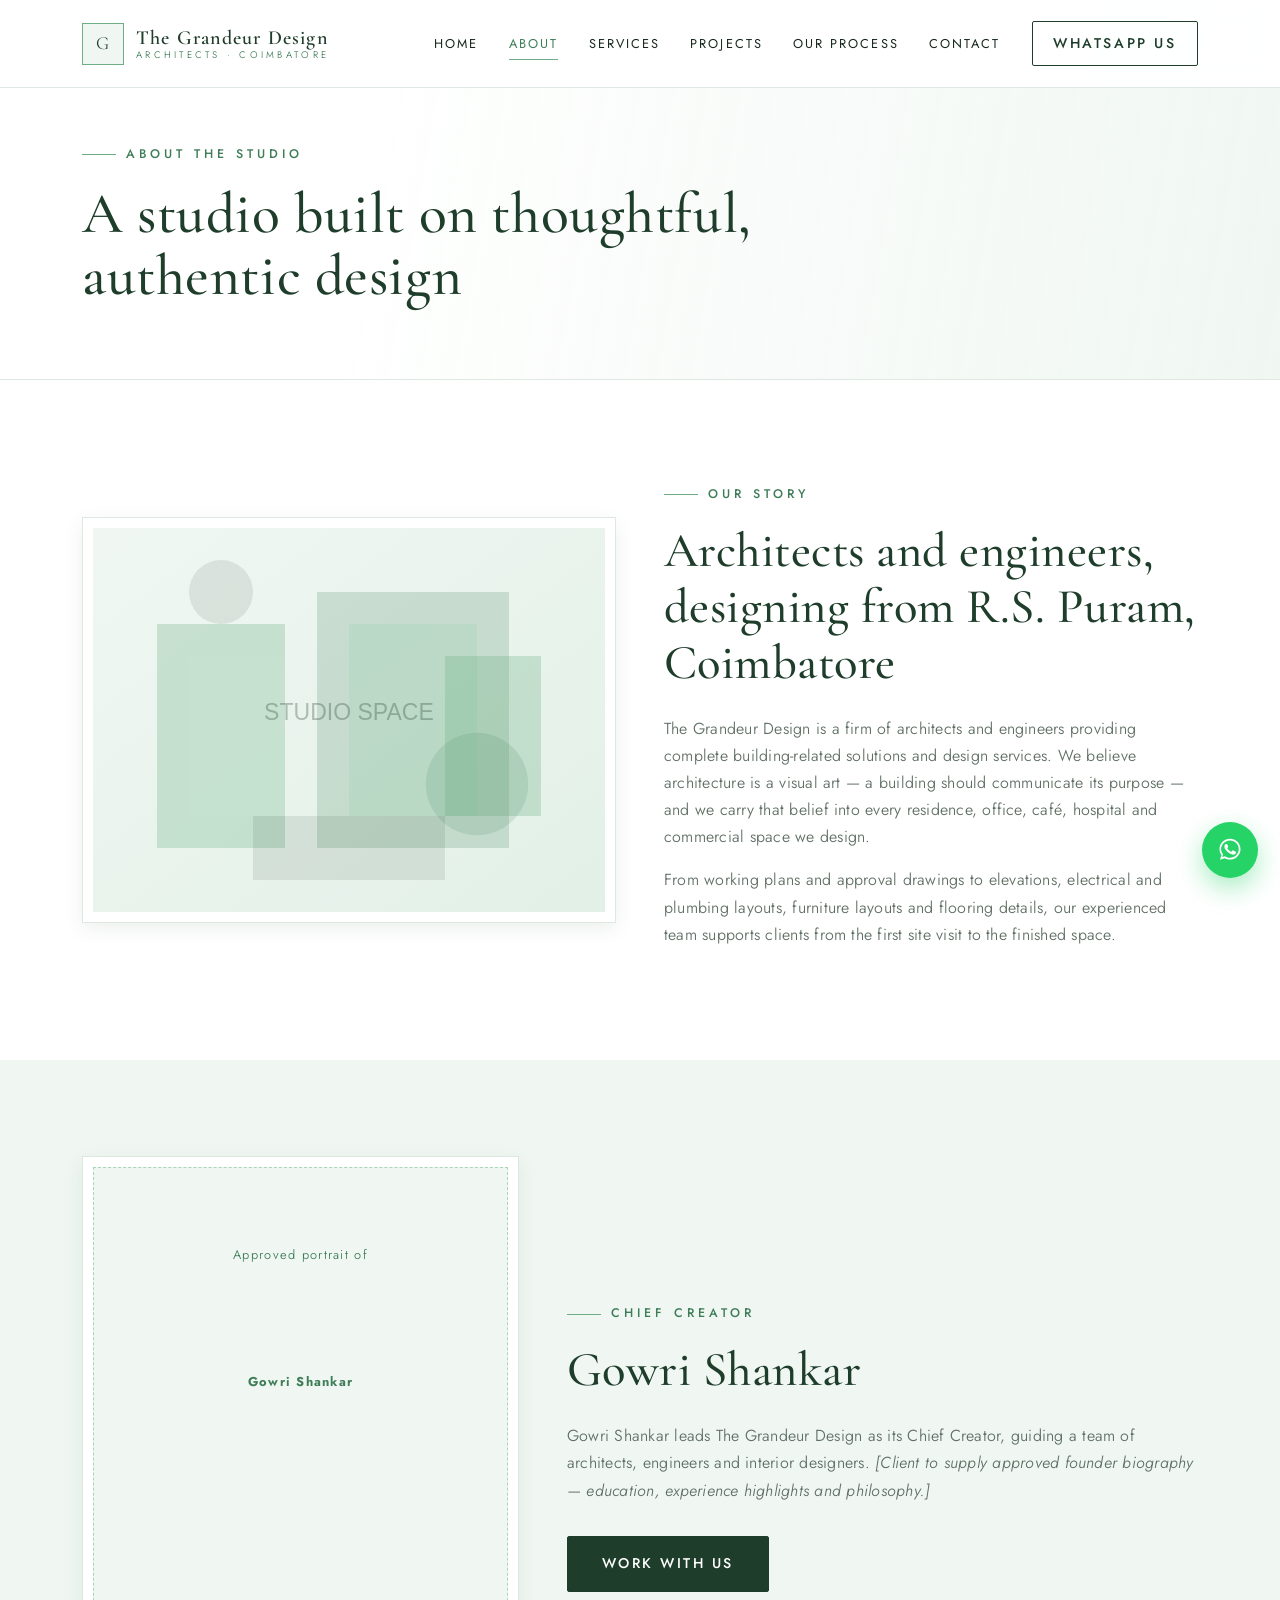
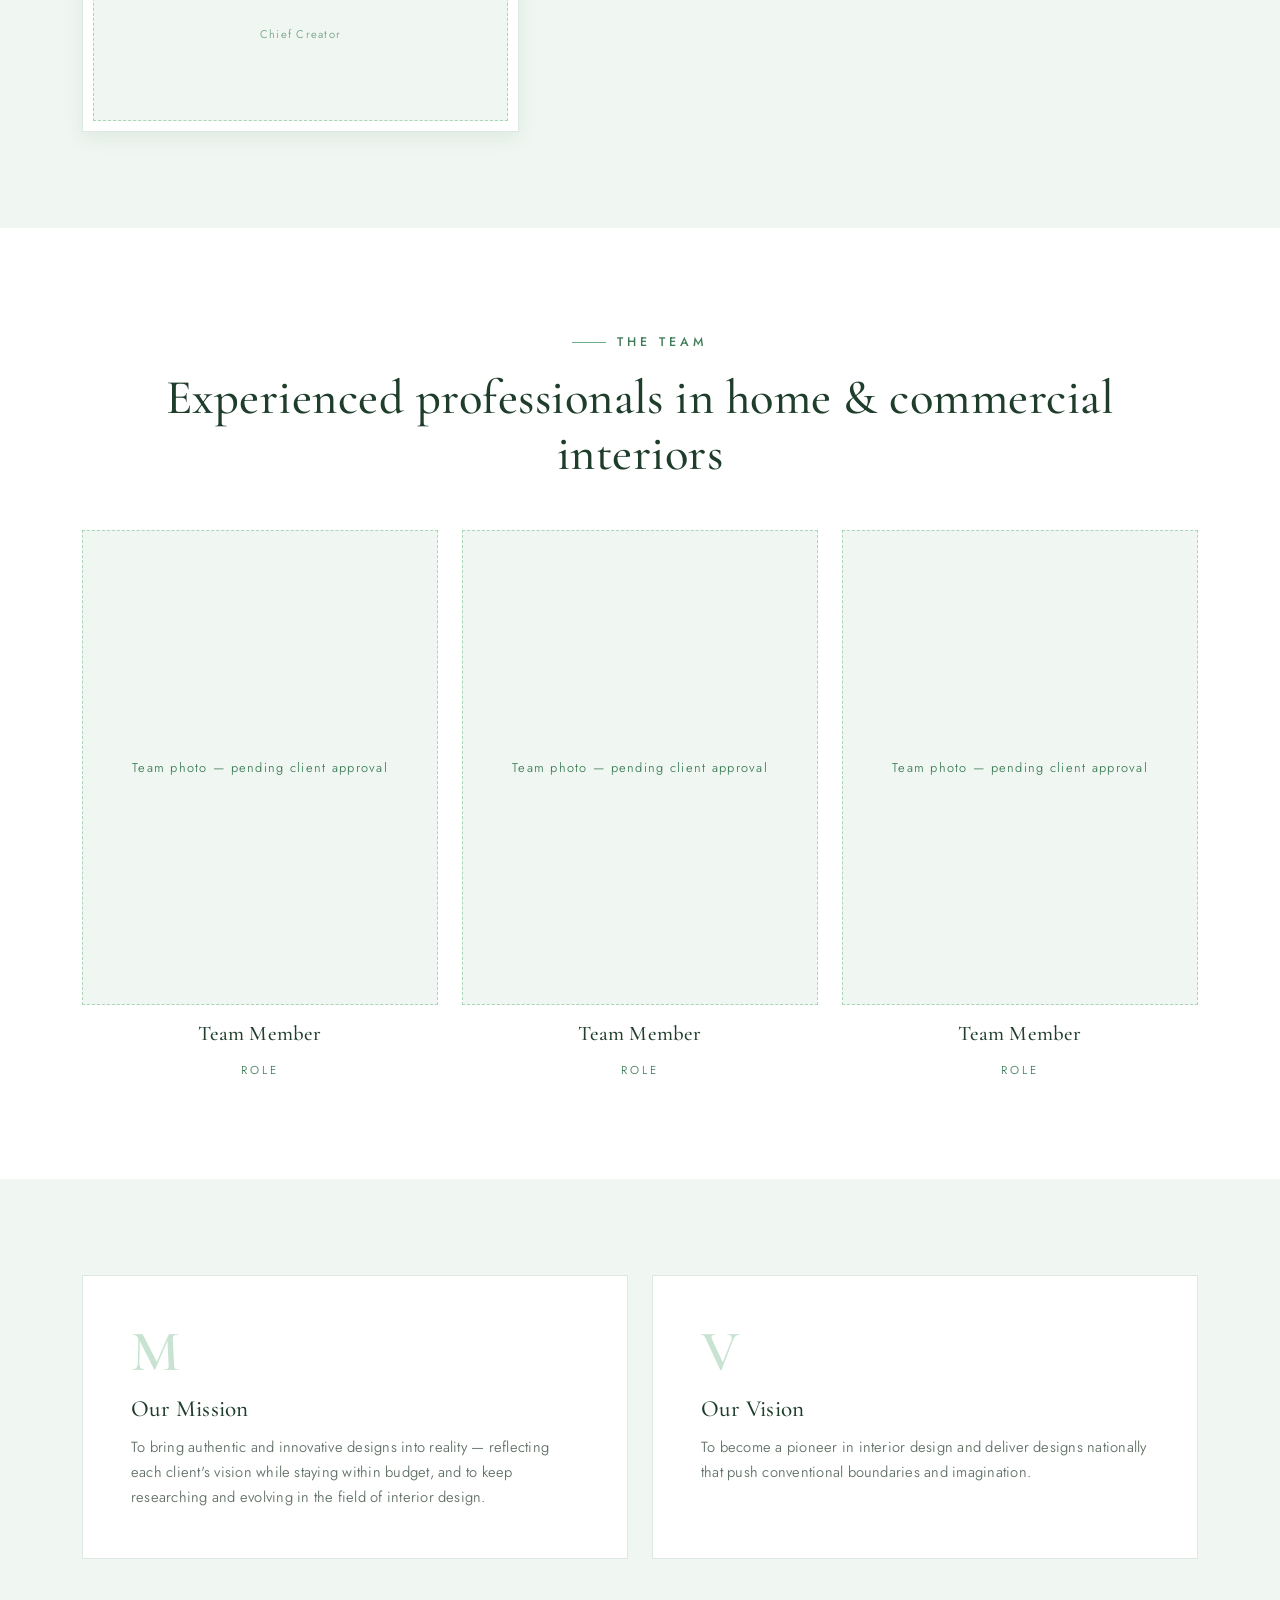
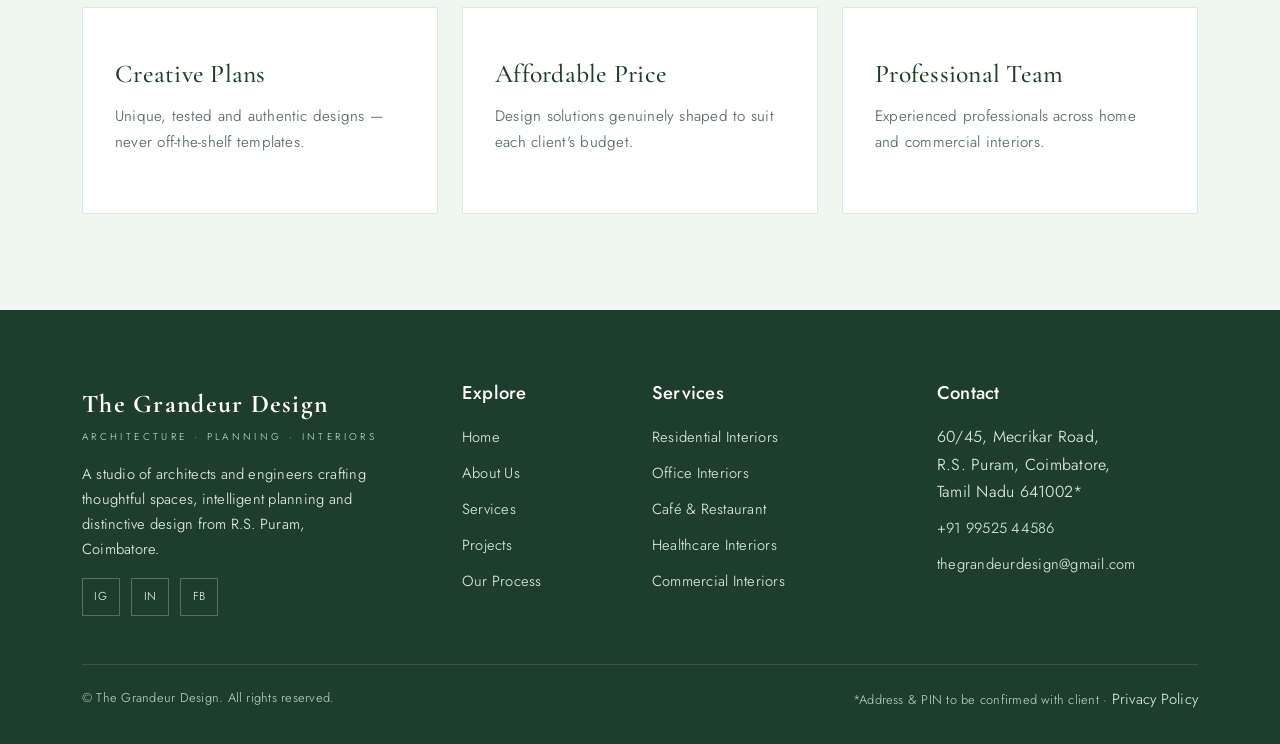
==== about.html @ aa31bf4d "entire website code" ====
<!DOCTYPE html>
<html lang="en">
<head>
  <meta charset="UTF-8">
  <meta name="viewport" content="width=device-width, initial-scale=1">
  <title>About Us — The Grandeur Design, Coimbatore</title>
  <meta name="description" content="Meet The Grandeur Design — a studio of architects and engineers led by Gowri Shankar in R.S. Puram, Coimbatore. Our story, mission, vision and approach.">
  <link rel="canonical" href="https://www.grandeurdesign.in/">
  <!-- Open Graph -->
  <meta property="og:type" content="website">
  <meta property="og:title" content="About Us — The Grandeur Design, Coimbatore">
  <meta property="og:description" content="Meet The Grandeur Design — a studio of architects and engineers led by Gowri Shankar in R.S. Puram, Coimbatore. Our story, mission, vision and approach.">
  <meta property="og:image" content="assets/images/hero.svg">
  <meta property="og:url" content="https://www.grandeurdesign.in/">
  <!-- LocalBusiness / Architect schema (placeholders — verify before launch) -->
  <script type="application/ld+json">
  {
    "@context": "https://schema.org",
    "@type": "ArchitecturalDesignOrganization",
    "name": "The Grandeur Design",
    "url": "https://www.grandeurdesign.in/",
    "telephone": "+91 99525 44586",
    "email": "thegrandeurdesign@gmail.com",
    "address": {
      "@type": "PostalAddress",
      "streetAddress": "60/45, Mecrikar Road, R.S. Puram",
      "addressLocality": "Coimbatore",
      "addressRegion": "Tamil Nadu",
      "postalCode": "641002",
      "addressCountry": "IN"
    }
  }
  </script>
  <!-- Fonts (optional — graceful fallback to system serif/sans) -->
  <link rel="preconnect" href="https://fonts.googleapis.com">
  <link rel="preconnect" href="https://fonts.gstatic.com" crossorigin>
  <link href="https://fonts.googleapis.com/css2?family=Cormorant+Garamond:wght@400;500;600&family=Jost:wght@300;400;500&display=swap" rel="stylesheet">
  <!-- Bootstrap 5 -->
  <link href="https://cdn.jsdelivr.net/npm/bootstrap@5.3.3/dist/css/bootstrap.min.css" rel="stylesheet">
  <link rel="stylesheet" href="assets/css/style.css">
</head>
<body>

  <div data-include="components/header.html"></div>

  <header class="gd-page-hero">
    <div class="container">
      <span class="gd-eyebrow">About the Studio</span>
      <h1 class="gd-display" style="font-size:clamp(2.2rem,4.5vw,3.6rem)">A studio built on thoughtful,<br>authentic design</h1>
    </div>
  </header>

  <section class="gd-section">
    <div class="container">
      <div class="row align-items-center g-5">
        <div class="col-lg-6 gd-reveal">
          <div class="gd-img-frame"><img src="assets/images/studio.svg" alt="The Grandeur Design team — replace with approved photograph" class="w-100" loading="lazy"></div>
        </div>
        <div class="col-lg-6 gd-reveal">
          <span class="gd-eyebrow">Our Story</span>
          <h2 class="gd-h2">Architects and engineers, designing from R.S. Puram, Coimbatore</h2>
          <p class="mt-4" style="color:var(--gd-stone)">The Grandeur Design is a firm of architects and engineers providing complete building-related solutions and design services. We believe architecture is a visual art — a building should communicate its purpose — and we carry that belief into every residence, office, caf&eacute;, hospital and commercial space we design.</p>
          <p style="color:var(--gd-stone)">From working plans and approval drawings to elevations, electrical and plumbing layouts, furniture layouts and flooring details, our experienced team supports clients from the first site visit to the finished space.</p>
        </div>
      </div>
    </div>
  </section>

  <!-- Founder -->
  <section class="gd-section gd-section-alt">
    <div class="container">
      <div class="row align-items-center g-5">
        <div class="col-lg-5 gd-reveal">
          <!-- REPLACE with approved portrait of Gowri Shankar -->
          <div class="gd-img-frame"><div class="gd-placeholder-box" style="aspect-ratio:3/4">Approved portrait of<br><strong>Gowri Shankar</strong><br><span style="font-size:.7rem; opacity:.7">Chief Creator</span></div></div>
        </div>
        <div class="col-lg-7 gd-reveal">
          <span class="gd-eyebrow">Chief Creator</span>
          <h2 class="gd-h2">Gowri Shankar</h2>
          <p class="mt-4" style="color:var(--gd-stone)">Gowri Shankar leads The Grandeur Design as its Chief Creator, guiding a team of architects, engineers and interior designers. <em>[Client to supply approved founder biography — education, experience highlights and philosophy.]</em></p>
          <a href="contact.html" class="btn-gd mt-3">Work With Us</a>
        </div>
      </div>
    </div>
  </section>

  <!-- Team placeholder -->
  <section class="gd-section">
    <div class="container">
      <div class="text-center mb-5 gd-reveal">
        <span class="gd-eyebrow" style="justify-content:center">The Team</span>
        <h2 class="gd-h2">Experienced professionals in home &amp; commercial interiors</h2>
      </div>
      <!-- REPLACE: approved team photos, names and roles -->
      <div class="row g-4">
        <div class="col-md-4 gd-reveal gd-team-card"><div class="gd-placeholder-box gd-team-photo">Team photo — pending client approval</div><h3>Team Member</h3><span>Role</span></div>
        <div class="col-md-4 gd-reveal gd-team-card"><div class="gd-placeholder-box gd-team-photo">Team photo — pending client approval</div><h3>Team Member</h3><span>Role</span></div>
        <div class="col-md-4 gd-reveal gd-team-card"><div class="gd-placeholder-box gd-team-photo">Team photo — pending client approval</div><h3>Team Member</h3><span>Role</span></div>
      </div>
    </div>
  </section>

  <!-- Mission & Vision -->
  <section class="gd-section gd-section-alt">
    <div class="container">
      <div class="row g-4">
        <div class="col-lg-6 gd-reveal"><div class="gd-process-step" style="padding:3rem"><span class="gd-step-num">M</span><h3>Our Mission</h3><p>To bring authentic and innovative designs into reality — reflecting each client's vision while staying within budget, and to keep researching and evolving in the field of interior design.</p></div></div>
        <div class="col-lg-6 gd-reveal"><div class="gd-process-step" style="padding:3rem"><span class="gd-step-num">V</span><h3>Our Vision</h3><p>To become a pioneer in interior design and deliver designs nationally that push conventional boundaries and imagination.</p></div></div>
      </div>
      <div class="row mt-4 g-4">
        <div class="col-md-4 gd-reveal"><div class="gd-service-card"><h3>Creative Plans</h3><p>Unique, tested and authentic designs — never off-the-shelf templates.</p></div></div>
        <div class="col-md-4 gd-reveal"><div class="gd-service-card"><h3>Affordable Price</h3><p>Design solutions genuinely shaped to suit each client's budget.</p></div></div>
        <div class="col-md-4 gd-reveal"><div class="gd-service-card"><h3>Professional Team</h3><p>Experienced professionals across home and commercial interiors.</p></div></div>
      </div>
    </div>
  </section>

  <div data-include="components/footer.html"></div>

  <!-- Bootstrap 5 + jQuery (CDN) -->
  <script src="https://cdn.jsdelivr.net/npm/bootstrap@5.3.3/dist/js/bootstrap.bundle.min.js"></script>
  <script src="https://code.jquery.com/jquery-3.7.1.min.js"></script>
  <script src="assets/js/projects-data.js"></script>
  <script src="assets/js/main.js"></script>
  <script src="assets/js/jquery-custom.js"></script>
</body>
</html>
---- assets/css/style.css ----
/* ============================================================
   THE GRANDEUR DESIGN — Custom Stylesheet
   Palette: White + Light Green premium architectural identity
   ============================================================ */

:root {
  /* Palette */
  --gd-white:        #ffffff;
  --gd-ivory:        #f7faf7;
  --gd-mint-50:      #f0f7f2;
  --gd-mint-100:     #e2f0e7;
  --gd-mint-200:     #c8e3d2;
  --gd-green-light:  #a9d5b8;
  --gd-green:        #6fae85;
  --gd-green-deep:   #3f7d58;
  --gd-forest:       #1f3d2b;
  --gd-ink:          #17281e;
  --gd-stone:        #5f6f64;
  --gd-line:         #dde8e0;

  /* Typography */
  --gd-serif: "Cormorant Garamond", "Playfair Display", Georgia, serif;
  --gd-sans:  "Jost", "Segoe UI", "Helvetica Neue", Arial, sans-serif;

  /* Spacing / radius / shadow */
  --gd-radius: 2px;
  --gd-shadow: 0 18px 45px rgba(31, 61, 43, 0.10);
  --gd-shadow-sm: 0 6px 18px rgba(31, 61, 43, 0.08);
  --gd-container: 1200px;
}

/* ---------- Base ---------- */
html { scroll-behavior: smooth; }
body {
  font-family: var(--gd-sans);
  color: var(--gd-ink);
  background: var(--gd-white);
  font-weight: 350;
  letter-spacing: 0.015em;
  line-height: 1.7;
  -webkit-font-smoothing: antialiased;
}

h1, h2, h3, h4, .gd-serif {
  font-family: var(--gd-serif);
  font-weight: 500;
  color: var(--gd-forest);
  letter-spacing: 0.01em;
}

.gd-display { font-size: clamp(2.8rem, 5.6vw, 4.8rem); line-height: 1.08; }
.gd-h2 { font-size: clamp(2.1rem, 3.8vw, 3.2rem); line-height: 1.15; }
.gd-eyebrow {
  display: inline-flex; align-items: center; gap: 0.65rem;
  font-size: 0.78rem; font-weight: 500;
  text-transform: uppercase; letter-spacing: 0.32em;
  color: var(--gd-green-deep);
  margin-bottom: 1.1rem;
}
.gd-eyebrow::before {
  content: ""; width: 34px; height: 1px; background: var(--gd-green);
}
.gd-lead { font-size: 1.15rem; color: var(--gd-stone); max-width: 640px; }

a { color: var(--gd-green-deep); text-decoration: none; transition: color .25s ease; }
a:hover { color: var(--gd-forest); }

::selection { background: var(--gd-green-light); color: var(--gd-forest); }

img { max-width: 100%; }

/* ---------- Buttons ---------- */
.btn-gd {
  display: inline-flex; align-items: center; gap: .6rem;
  padding: 0.95rem 2.1rem;
  font-size: .88rem; font-weight: 500;
  letter-spacing: .18em; text-transform: uppercase;
  border: 1px solid var(--gd-forest);
  background: var(--gd-forest); color: var(--gd-white);
  border-radius: var(--gd-radius);
  transition: all .3s ease;
}
.btn-gd:hover { background: var(--gd-green-deep); border-color: var(--gd-green-deep); color: #fff; transform: translateY(-2px); box-shadow: var(--gd-shadow-sm); }

.btn-gd-outline {
  display: inline-flex; align-items: center; gap: .6rem;
  padding: 0.95rem 2.1rem;
  font-size: .88rem; font-weight: 500;
  letter-spacing: .18em; text-transform: uppercase;
  border: 1px solid var(--gd-forest);
  background: transparent; color: var(--gd-forest);
  border-radius: var(--gd-radius);
  transition: all .3s ease;
}
.btn-gd-outline:hover { background: var(--gd-mint-50); border-color: var(--gd-green); color: var(--gd-forest); }

.btn-gd-light {
  display: inline-flex; align-items: center; gap: .6rem;
  padding: 0.85rem 1.9rem;
  font-size: .82rem; font-weight: 500;
  letter-spacing: .18em; text-transform: uppercase;
  border: 1px solid var(--gd-white);
  background: var(--gd-white); color: var(--gd-forest);
  border-radius: var(--gd-radius);
  transition: all .3s ease;
}
.btn-gd-light:hover { background: var(--gd-mint-50); border-color: var(--gd-mint-100); color: var(--gd-forest); }

/* ---------- Navbar ---------- */
.gd-navbar {
  background: rgba(255,255,255,0.92);
  backdrop-filter: blur(12px);
  border-bottom: 1px solid var(--gd-line);
  padding: 1.1rem 0;
  transition: padding .3s ease, box-shadow .3s ease;
}
.gd-navbar.gd-scrolled { padding: .55rem 0; box-shadow: var(--gd-shadow-sm); }
.gd-navbar .navbar-brand { display: flex; align-items: center; gap: .75rem; }
.gd-brand-mark {
  width: 42px; height: 42px; flex: 0 0 auto;
  border: 1px solid var(--gd-green);
  display: grid; place-items: center;
  font-family: var(--gd-serif); font-size: 1.15rem;
  color: var(--gd-forest); background: var(--gd-mint-50);
}
.gd-brand-text { line-height: 1.15; }
.gd-brand-text strong { display: block; font-family: var(--gd-serif); font-size: 1.25rem; font-weight: 600; letter-spacing: .06em; color: var(--gd-forest); }
.gd-brand-text span { display: block; font-size: .6rem; letter-spacing: .34em; text-transform: uppercase; color: var(--gd-green-deep); }

.gd-navbar .nav-link {
  font-size: .8rem; font-weight: 400;
  letter-spacing: .16em; text-transform: uppercase;
  color: var(--gd-ink); padding: .6rem .95rem !important;
  position: relative;
}
.gd-navbar .nav-link::after {
  content: ""; position: absolute; left: .95rem; right: .95rem; bottom: .25rem;
  height: 1px; background: var(--gd-green);
  transform: scaleX(0); transform-origin: left;
  transition: transform .3s ease;
}
.gd-navbar .nav-link:hover::after,
.gd-navbar .nav-link.active::after { transform: scaleX(1); }
.gd-navbar .nav-link.active { color: var(--gd-green-deep); }

.navbar-toggler { border: none; padding: .35rem; }
.navbar-toggler:focus { box-shadow: 0 0 0 2px var(--gd-mint-200); }
.navbar-toggler-icon { background-image: url("data:image/svg+xml,%3csvg xmlns='http://www.w3.org/2000/svg' viewBox='0 0 30 30'%3e%3cpath stroke='%231f3d2b' stroke-linecap='round' stroke-width='1.6' d='M4 7h22M4 15h22M4 23h22'/%3e%3c/svg%3e"); }

/* ---------- Hero ---------- */
.gd-hero {
  min-height: 92vh;
  display: flex; align-items: center;
  position: relative; overflow: hidden;
  background:
    linear-gradient(100deg, rgba(255,255,255,0.97) 34%, rgba(255,255,255,0.75) 55%, rgba(233,244,237,0.25) 100%),
    var(--gd-hero-image, none) center/cover no-repeat,
    var(--gd-mint-50);
}
.gd-hero::after {
  content: ""; position: absolute; inset: auto 0 0 0; height: 1px; background: var(--gd-line);
}
.gd-hero-content { position: relative; z-index: 2; padding: 6rem 0; }
.gd-hero-meta {
  display: flex; gap: 2.2rem; flex-wrap: wrap;
  margin-top: 2.6rem; padding-top: 1.6rem;
  border-top: 1px solid var(--gd-line);
  max-width: 720px;
}
.gd-hero-meta div strong { display: block; font-family: var(--gd-serif); font-size: 1.8rem; color: var(--gd-ink); font-weight: 700; }
.gd-hero-meta div span { font-size: .82rem; letter-spacing: .22em; text-transform: uppercase; color: var(--gd-green-deep); font-weight: 500; }

.gd-scroll-hint {
  position: absolute; bottom: 2rem; left: 50%; transform: translateX(-50%);
  font-size: .66rem; letter-spacing: .34em; text-transform: uppercase; color: var(--gd-stone);
  display: flex; flex-direction: column; align-items: center; gap: .5rem; z-index: 2;
}
.gd-scroll-hint::after { content: ""; width: 1px; height: 44px; background: linear-gradient(var(--gd-green), transparent); }

/* ---------- Sections ---------- */
.gd-section { padding: 6rem 0; }
.gd-section-alt { background: var(--gd-mint-50); }
.gd-section-tight { padding: 4rem 0; }

/* ---------- Service cards ---------- */
.gd-service-card {
  background: var(--gd-white);
  border: 1px solid var(--gd-line);
  padding: 2.4rem 2rem;
  height: 100%;
  transition: all .35s ease;
  position: relative;
}
.gd-service-card::before {
  content: ""; position: absolute; top: 0; left: 0; width: 100%; height: 3px;
  background: var(--gd-green); transform: scaleX(0); transform-origin: left;
  transition: transform .35s ease;
}
.gd-service-card:hover { transform: translateY(-6px); box-shadow: var(--gd-shadow); border-color: var(--gd-mint-200); }
.gd-service-card:hover::before { transform: scaleX(1); }
.gd-service-num { font-family: var(--gd-serif); font-size: .95rem; color: var(--gd-green); letter-spacing: .1em; }
.gd-service-card h3 { font-size: 1.6rem; margin: .8rem 0 .9rem; }
.gd-service-card p { color: var(--gd-stone); font-size: .95rem; margin-bottom: 1.2rem; }
.gd-service-link { font-size: .74rem; letter-spacing: .22em; text-transform: uppercase; font-weight: 500; }

/* ---------- Project cards / filters ---------- */
.gd-filter-bar { display: flex; flex-wrap: wrap; gap: .6rem; margin-bottom: 2.6rem; }
.gd-filter-btn {
  border: 1px solid var(--gd-line); background: var(--gd-white);
  color: var(--gd-stone); padding: .55rem 1.35rem;
  font-size: .74rem; letter-spacing: .18em; text-transform: uppercase;
  border-radius: var(--gd-radius); transition: all .25s ease;
}
.gd-filter-btn:hover { border-color: var(--gd-green); color: var(--gd-forest); }
.gd-filter-btn.active { background: var(--gd-forest); border-color: var(--gd-forest); color: #fff; }

.gd-project-card { position: relative; overflow: hidden; background: var(--gd-mint-50); display: block; }
.gd-project-card img {
  width: 100%; aspect-ratio: 4/3; object-fit: cover;
  transition: transform .8s cubic-bezier(.2,.6,.2,1); display: block;
}
.gd-project-card:hover img { transform: scale(1.06); }
.gd-project-overlay {
  position: absolute; inset: 0;
  background: linear-gradient(to top, rgba(23,40,30,.82) 0%, rgba(23,40,30,.05) 55%);
  display: flex; flex-direction: column; justify-content: flex-end;
  padding: 1.6rem; opacity: 0; transition: opacity .4s ease;
}
.gd-project-card:hover .gd-project-overlay { opacity: 1; }
.gd-project-overlay .gd-cat { font-size: .72rem; letter-spacing: .28em; text-transform: uppercase; color: var(--gd-green-light); }
.gd-project-overlay h3 { color: #fff; font-size: 1.65rem; margin: .35rem 0 0; }
.gd-project-overlay .gd-view { font-size: .78rem; letter-spacing: .22em; text-transform: uppercase; color: #fff; margin-top: .5rem; opacity: .85; }
@media (hover: none) { .gd-project-overlay { opacity: 1; background: linear-gradient(to top, rgba(23,40,30,.85), transparent 60%); } }

/* ---------- Process ---------- */
.gd-process-step { position: relative; padding: 2.2rem 1.8rem; background: #fff; border: 1px solid var(--gd-line); height: 100%; }
.gd-process-step .gd-step-num {
  font-family: var(--gd-serif); font-size: 3.6rem; line-height: 1;
  color: var(--gd-mint-200); font-weight: 600;
}
.gd-process-step h3 { font-size: 1.45rem; margin: .9rem 0 .7rem; }
.gd-process-step p { font-size: .92rem; color: var(--gd-stone); margin: 0; }

/* ---------- Stats ---------- */
.gd-stat { text-align: center; padding: 2rem 1rem; background: var(--gd-white); border: 1px solid var(--gd-line); border-radius: var(--gd-radius); box-shadow: var(--gd-shadow-sm); }
.gd-stat strong { display: block; font-family: var(--gd-serif); font-size: clamp(2.6rem, 4.5vw, 3.6rem); color: var(--gd-ink); font-weight: 700; }
.gd-stat span { font-size: .82rem; letter-spacing: .26em; text-transform: uppercase; color: var(--gd-green-deep); font-weight: 500; }
.gd-stat-note { font-size: .82rem; color: var(--gd-ink); text-align: center; font-weight: 500; background: var(--gd-mint-100); padding: 0.6rem 1rem; border-radius: var(--gd-radius); display: inline-block; margin-top: 1rem; }

/* ---------- Forms ---------- */
.gd-form .form-label { font-size: .74rem; letter-spacing: .2em; text-transform: uppercase; color: var(--gd-stone); font-weight: 500; }
.gd-form .form-control, .gd-form .form-select {
  border: 1px solid var(--gd-line); border-radius: var(--gd-radius);
  padding: .8rem 1rem; font-size: .95rem; font-weight: 300;
  background: var(--gd-white); color: var(--gd-ink);
}
.gd-form .form-control:focus, .gd-form .form-select:focus {
  border-color: var(--gd-green); box-shadow: 0 0 0 3px var(--gd-mint-100);
}
.gd-form .form-control.is-invalid, .gd-form .form-select.is-invalid { border-color: #c05555; }
.gd-invalid-feedback { font-size: .78rem; color: #c05555; margin-top: .3rem; display: none; }
.gd-invalid-feedback.show { display: block; }

.gd-alert { padding: 1rem 1.2rem; border: 1px solid; border-radius: var(--gd-radius); font-size: .92rem; display: none; }
.gd-alert.show { display: block; }
.gd-alert-success { background: var(--gd-mint-50); border-color: var(--gd-green-light); color: var(--gd-forest); }
.gd-alert-error { background: #fbf1f1; border-color: #e3bcbc; color: #8a3a3a; }

/* ---------- Floating WhatsApp ---------- */
.gd-whatsapp-float {
  position: fixed; right: 1.4rem; bottom: 1.4rem; z-index: 1050;
  width: 56px; height: 56px; border-radius: 50%;
  background: #25D366; display: grid; place-items: center;
  box-shadow: 0 10px 26px rgba(37, 211, 102, 0.4);
  transition: transform .3s ease;
}
.gd-whatsapp-float:hover { transform: translateY(-4px) scale(1.05); }
.gd-whatsapp-float svg { width: 28px; height: 28px; fill: #fff; }

/* ---------- Footer ---------- */
.gd-footer { background: var(--gd-forest); color: #d7e5dc; padding: 4.5rem 0 2rem; }
.gd-footer h4, .gd-footer h5 { color: #fff; }
.gd-footer h5 { font-size: 1.15rem; margin-bottom: 1.2rem; }
.gd-footer a { color: #cfe0d5; font-size: .92rem; }
.gd-footer a:hover { color: #fff; }
.gd-footer ul { list-style: none; padding: 0; margin: 0; }
.gd-footer ul li { margin-bottom: .55rem; }
.gd-footer-brand strong { font-family: var(--gd-serif); font-size: 1.6rem; color: #fff; letter-spacing: .05em; }
.gd-footer-brand span { display: block; font-size: .62rem; letter-spacing: .34em; text-transform: uppercase; color: var(--gd-green-light); margin-top: .2rem; }
.gd-footer-bottom { border-top: 1px solid rgba(255,255,255,.12); margin-top: 3rem; padding-top: 1.4rem; font-size: .8rem; color: #a9c3b2; display: flex; justify-content: space-between; flex-wrap: wrap; gap: .8rem; }
.gd-social { display: flex; gap: .7rem; }
.gd-social a {
  width: 38px; height: 38px; border: 1px solid rgba(255,255,255,.25);
  display: grid; place-items: center; font-size: .72rem; letter-spacing: .05em;
  color: #d7e5dc; transition: all .25s ease;
}
.gd-social a:hover { background: var(--gd-green-deep); border-color: var(--gd-green-deep); color: #fff; }

/* ---------- Page hero (interior pages) ---------- */
.gd-page-hero {
  background:
    linear-gradient(100deg, rgba(255,255,255,0.96) 30%, rgba(240,247,242,0.85)),
    var(--gd-mint-50);
  border-bottom: 1px solid var(--gd-line);
  padding: 8.5rem 0 4rem;
}

/* ---------- Project detail ---------- */
.gd-pd-meta { border-top: 1px solid var(--gd-line); border-bottom: 1px solid var(--gd-line); }
.gd-pd-meta div { padding: 1.2rem 0; }
.gd-pd-meta strong { display: block; font-size: .68rem; letter-spacing: .26em; text-transform: uppercase; color: var(--gd-green-deep); font-weight: 500; margin-bottom: .3rem; }
.gd-pd-meta span { font-family: var(--gd-serif); font-size: 1.15rem; color: var(--gd-forest); }
.gd-gallery-item { cursor: zoom-in; overflow: hidden; }
.gd-gallery-item img { width: 100%; aspect-ratio: 4/3; object-fit: cover; transition: transform .7s ease; display: block; }
.gd-gallery-item:hover img { transform: scale(1.05); }

/* Lightbox */
.gd-lightbox {
  position: fixed; inset: 0; z-index: 2000;
  background: rgba(15, 28, 20, 0.94);
  display: none; align-items: center; justify-content: center;
}
.gd-lightbox.open { display: flex; }
.gd-lightbox img { max-width: 88vw; max-height: 86vh; object-fit: contain; box-shadow: 0 30px 80px rgba(0,0,0,.5); }
.gd-lightbox-btn {
  position: absolute; background: rgba(255,255,255,.08); border: 1px solid rgba(255,255,255,.2);
  color: #fff; width: 48px; height: 48px; display: grid; place-items: center;
  font-size: 1.3rem; border-radius: 50%; transition: background .25s ease;
}
.gd-lightbox-btn:hover { background: rgba(255,255,255,.2); }
.gd-lightbox-close { top: 1.4rem; right: 1.4rem; }
.gd-lightbox-prev { left: 1.4rem; top: 50%; transform: translateY(-50%); }
.gd-lightbox-next { right: 1.4rem; top: 50%; transform: translateY(-50%); }

/* ---------- Misc ---------- */
.gd-placeholder-box {
  border: 1px dashed var(--gd-green-light); background: var(--gd-mint-50);
  color: var(--gd-green-deep); font-size: .8rem; letter-spacing: .1em;
  display: grid; place-items: center; text-align: center; padding: 1.5rem;
}
.gd-img-frame { border: 1px solid var(--gd-line); padding: .6rem; background: #fff; box-shadow: var(--gd-shadow-sm); }
.gd-team-card { text-align: center; }
.gd-team-card .gd-team-photo { aspect-ratio: 3/4; object-fit: cover; width: 100%; }
.gd-team-card h3 { font-size: 1.3rem; margin-top: 1.1rem; }
.gd-team-card span { font-size: .72rem; letter-spacing: .24em; text-transform: uppercase; color: var(--gd-green-deep); }
hr.gd-rule { border: none; border-top: 1px solid var(--gd-line); opacity: 1; margin: 0; }

/* Reveal on scroll */
.gd-reveal { opacity: 0; transform: translateY(26px); transition: opacity .7s ease, transform .7s ease; }
.gd-reveal.gd-visible { opacity: 1; transform: none; }

@media (prefers-reduced-motion: reduce) {
  html { scroll-behavior: auto; }
  *, *::before, *::after { animation-duration: .01ms !important; transition-duration: .01ms !important; }
  .gd-reveal { opacity: 1; transform: none; }
}

@media (max-width: 767px) {
  .gd-section { padding: 4rem 0; }
  .gd-hero { min-height: 78vh; }
  .gd-navbar .nav-link { padding: .8rem .95rem !important; }
  .navbar-nav { border-top: 1px solid var(--gd-line); margin-top: .8rem; padding-top: .6rem; }
}
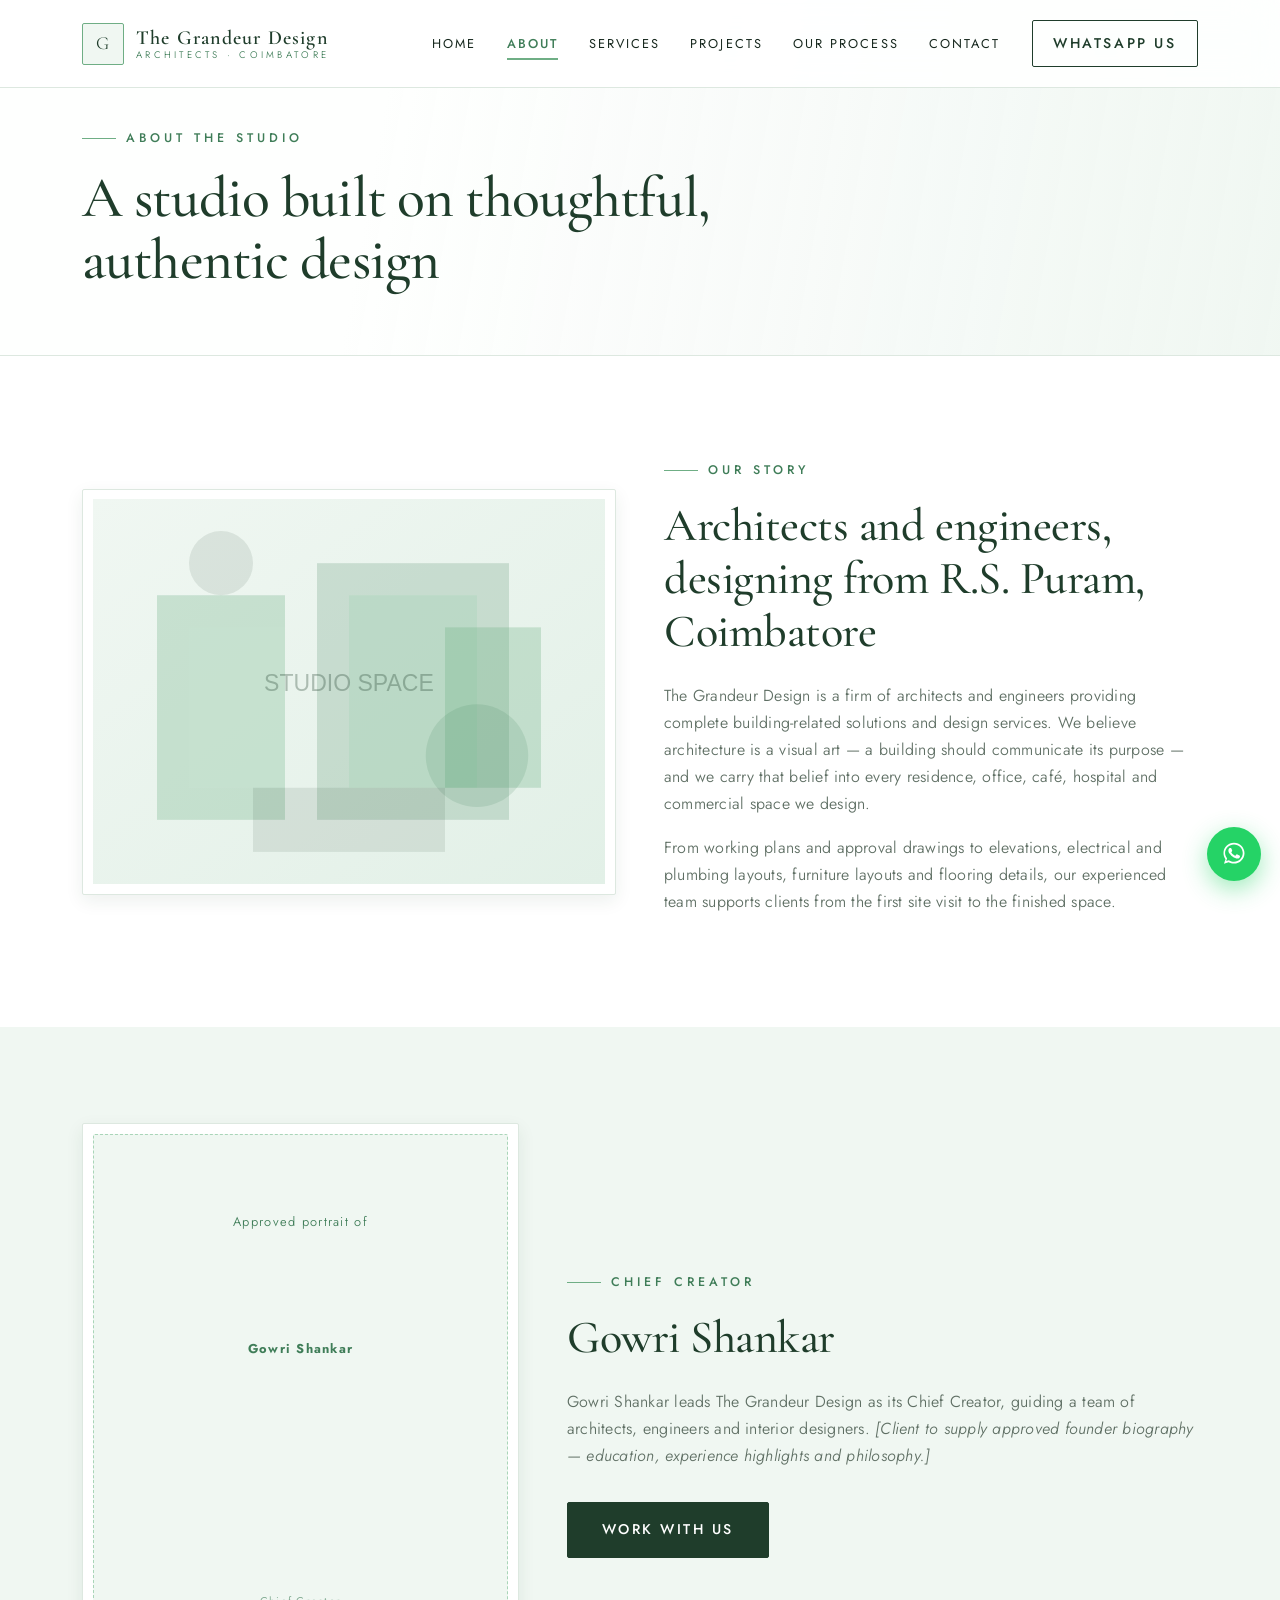
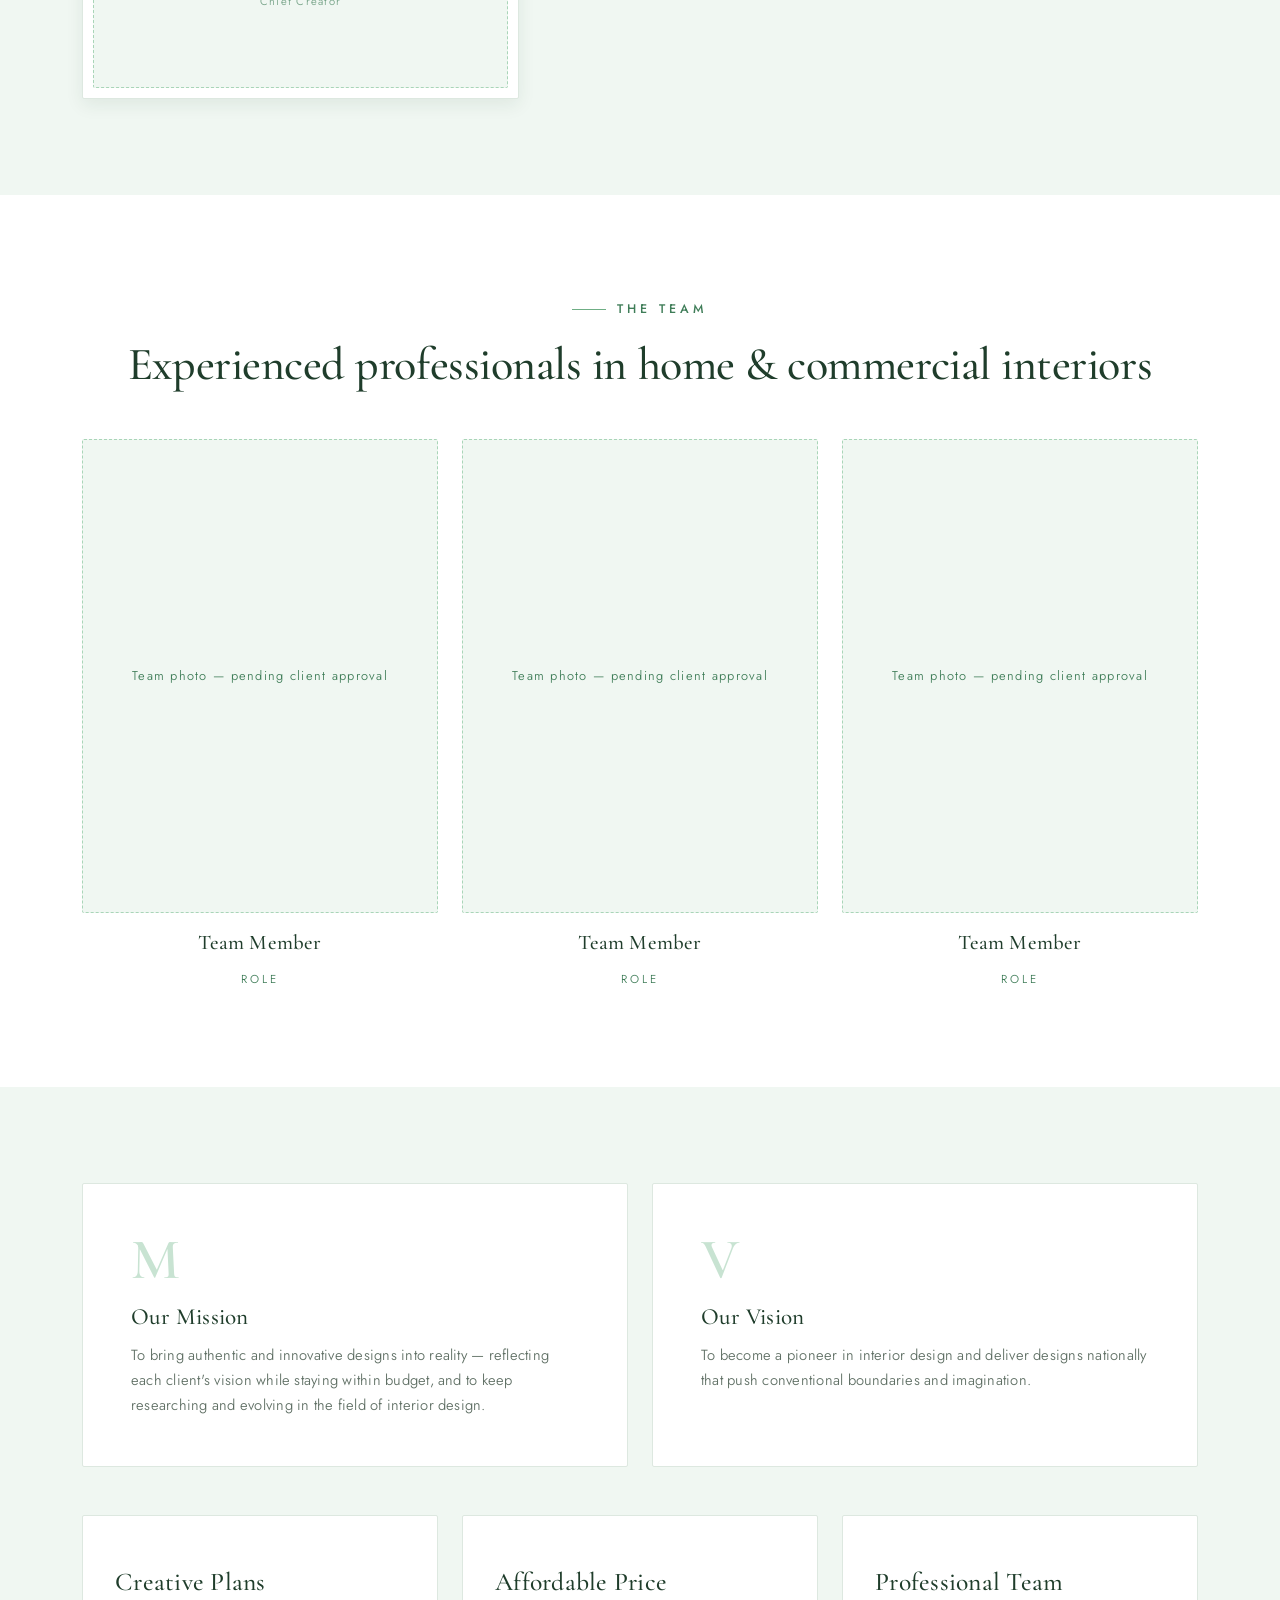
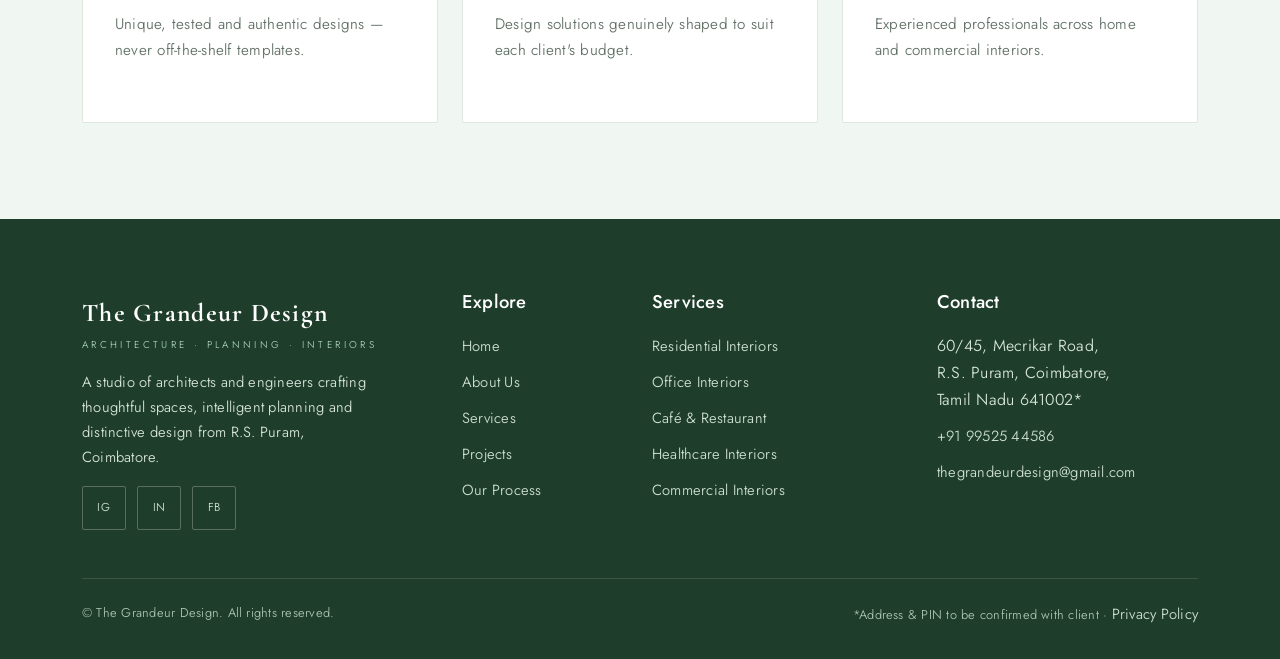
==== commit 79f0094f: "Audit mobile responsiveness, apply Apple design & mobile-native polish, and untrack ignored files" ====
--- a/about.html
+++ b/about.html
@@ -2,7 +2,10 @@
 <html lang="en">
 <head>
   <meta charset="UTF-8">
-  <meta name="viewport" content="width=device-width, initial-scale=1">
+  <meta name="viewport" content="width=device-width, initial-scale=1, viewport-fit=cover">
+  <meta name="theme-color" media="(prefers-color-scheme: light)" content="#ffffff">
+  <meta name="theme-color" media="(prefers-color-scheme: dark)" content="#17281e">
+  <meta name="color-scheme" content="light">
   <title>About Us — The Grandeur Design, Coimbatore</title>
   <meta name="description" content="Meet The Grandeur Design — a studio of architects and engineers led by Gowri Shankar in R.S. Puram, Coimbatore. Our story, mission, vision and approach.">
   <link rel="canonical" href="https://www.grandeurdesign.in/">
--- a/assets/css/style.css
+++ b/assets/css/style.css
@@ -1,7 +1,7 @@
-
 /* ============================================================
    THE GRANDEUR DESIGN — Custom Stylesheet
    Palette: White + Light Green premium architectural identity
+   Audited for Mobile-Native & Apple Fluid Interface Standards
    ============================================================ */
 
 :root {
@@ -21,7 +21,7 @@
 
   /* Typography */
   --gd-serif: "Cormorant Garamond", "Playfair Display", Georgia, serif;
-  --gd-sans:  "Jost", "Segoe UI", "Helvetica Neue", Arial, sans-serif;
+  --gd-sans:  "Jost", -apple-system, BlinkMacSystemFont, "Segoe UI", Roboto, "Helvetica Neue", Arial, sans-serif;
 
   /* Spacing / radius / shadow */
   --gd-radius: 2px;
@@ -30,8 +30,14 @@
   --gd-container: 1200px;
 }
 
-/* ---------- Base ---------- */
-html { scroll-behavior: smooth; }
+/* ---------- Base & Platform Layer ---------- */
+html {
+  scroll-behavior: smooth;
+  -webkit-tap-highlight-color: transparent; /* Kill tap gray/blue flashes on mobile */
+  -webkit-text-size-adjust: 100%;
+  text-size-adjust: 100%;
+}
+
 body {
   font-family: var(--gd-sans);
   color: var(--gd-ink);
@@ -40,6 +46,8 @@
   letter-spacing: 0.015em;
   line-height: 1.7;
   -webkit-font-smoothing: antialiased;
+  -moz-osx-font-smoothing: grayscale;
+  overflow-x: hidden;
 }
 
 h1, h2, h3, h4, .gd-serif {
@@ -49,8 +57,21 @@
   letter-spacing: 0.01em;
 }
 
-.gd-display { font-size: clamp(2.8rem, 5.6vw, 4.8rem); line-height: 1.08; }
-.gd-h2 { font-size: clamp(2.1rem, 3.8vw, 3.2rem); line-height: 1.15; }
+/* Apple typography tracking & fluid scaling */
+.gd-display {
+  font-size: clamp(2.4rem, 5.2vw, 4.8rem);
+  line-height: 1.08;
+  letter-spacing: -0.015em;
+  font-optical-sizing: auto;
+}
+
+.gd-h2 {
+  font-size: clamp(1.85rem, 3.6vw, 3.2rem);
+  line-height: 1.15;
+  letter-spacing: -0.01em;
+  font-optical-sizing: auto;
+}
+
 .gd-eyebrow {
   display: inline-flex; align-items: center; gap: 0.65rem;
   font-size: 0.78rem; font-weight: 500;
@@ -61,61 +82,118 @@
 .gd-eyebrow::before {
   content: ""; width: 34px; height: 1px; background: var(--gd-green);
 }
+
 .gd-lead { font-size: 1.15rem; color: var(--gd-stone); max-width: 640px; }
 
-a { color: var(--gd-green-deep); text-decoration: none; transition: color .25s ease; }
+a { color: var(--gd-green-deep); text-decoration: none; transition: color .2s ease; }
 a:hover { color: var(--gd-forest); }
 
 ::selection { background: var(--gd-green-light); color: var(--gd-forest); }
 
-img { max-width: 100%; }
-
-/* ---------- Buttons ---------- */
+img { max-width: 100%; height: auto; }
+
+/* Interactive touch target & latency prevention */
+button, a, [role="button"], .btn-gd, .btn-gd-outline, .btn-gd-light, .gd-filter-btn {
+  touch-action: manipulation; /* Eliminate 300ms mobile tap delay */
+}
+
+button, [role="button"], .btn-gd, .btn-gd-outline, .btn-gd-light, .gd-filter-btn, .nav-link, .navbar-toggler {
+  user-select: none;
+  -webkit-user-select: none;
+  -webkit-touch-callout: none; /* Prevent callout on long press on interactive controls */
+}
+
+/* ---------- Buttons & Physical Press Feedback ---------- */
 .btn-gd {
-  display: inline-flex; align-items: center; gap: .6rem;
-  padding: 0.95rem 2.1rem;
+  display: inline-flex; align-items: center; justify-content: center; gap: .6rem;
+  padding: 0.95rem 2.1rem; min-height: 44px;
   font-size: .88rem; font-weight: 500;
   letter-spacing: .18em; text-transform: uppercase;
   border: 1px solid var(--gd-forest);
   background: var(--gd-forest); color: var(--gd-white);
   border-radius: var(--gd-radius);
-  transition: all .3s ease;
-}
-.btn-gd:hover { background: var(--gd-green-deep); border-color: var(--gd-green-deep); color: #fff; transform: translateY(-2px); box-shadow: var(--gd-shadow-sm); }
+  transition: background .2s ease, border-color .2s ease, transform .1s ease, box-shadow .2s ease;
+  cursor: pointer;
+}
 
 .btn-gd-outline {
-  display: inline-flex; align-items: center; gap: .6rem;
-  padding: 0.95rem 2.1rem;
+  display: inline-flex; align-items: center; justify-content: center; gap: .6rem;
+  padding: 0.95rem 2.1rem; min-height: 44px;
   font-size: .88rem; font-weight: 500;
   letter-spacing: .18em; text-transform: uppercase;
   border: 1px solid var(--gd-forest);
   background: transparent; color: var(--gd-forest);
   border-radius: var(--gd-radius);
-  transition: all .3s ease;
-}
-.btn-gd-outline:hover { background: var(--gd-mint-50); border-color: var(--gd-green); color: var(--gd-forest); }
+  transition: background .2s ease, border-color .2s ease, transform .1s ease;
+  cursor: pointer;
+}
 
 .btn-gd-light {
-  display: inline-flex; align-items: center; gap: .6rem;
-  padding: 0.85rem 1.9rem;
+  display: inline-flex; align-items: center; justify-content: center; gap: .6rem;
+  padding: 0.85rem 1.9rem; min-height: 44px;
   font-size: .82rem; font-weight: 500;
   letter-spacing: .18em; text-transform: uppercase;
   border: 1px solid var(--gd-white);
   background: var(--gd-white); color: var(--gd-forest);
   border-radius: var(--gd-radius);
-  transition: all .3s ease;
-}
-.btn-gd-light:hover { background: var(--gd-mint-50); border-color: var(--gd-mint-100); color: var(--gd-forest); }
-
-/* ---------- Navbar ---------- */
+  transition: background .2s ease, border-color .2s ease, transform .1s ease;
+  cursor: pointer;
+}
+
+/* Touch active feedback (instant physical tactile response) */
+.btn-gd:active,
+.btn-gd-outline:active,
+.btn-gd-light:active,
+.gd-filter-btn:active,
+.gd-lightbox-btn:active {
+  transform: scale(0.97);
+  transition: transform 100ms cubic-bezier(0, 0, 0.2, 1);
+}
+
+/* Desktop hover capability gate (stops sticky hover on mobile phones) */
+@media (hover: hover) and (pointer: fine) {
+  .btn-gd:hover {
+    background: var(--gd-green-deep);
+    border-color: var(--gd-green-deep);
+    color: #fff;
+    transform: translateY(-2px);
+    box-shadow: var(--gd-shadow-sm);
+  }
+  .btn-gd-outline:hover {
+    background: var(--gd-mint-50);
+    border-color: var(--gd-green);
+    color: var(--gd-forest);
+  }
+  .btn-gd-light:hover {
+    background: var(--gd-mint-50);
+    border-color: var(--gd-mint-100);
+    color: var(--gd-forest);
+  }
+}
+
+/* Responsive helper for buttons */
+@media (min-width: 768px) {
+  .w-md-auto { width: auto !important; }
+}
+
+/* ---------- Navbar (Apple Translucent Material + Safe Area) ---------- */
 .gd-navbar {
-  background: rgba(255,255,255,0.92);
-  backdrop-filter: blur(12px);
+  background: rgba(255, 255, 255, 0.88);
+  -webkit-backdrop-filter: blur(20px) saturate(180%);
+  backdrop-filter: blur(20px) saturate(180%);
   border-bottom: 1px solid var(--gd-line);
-  padding: 1.1rem 0;
-  transition: padding .3s ease, box-shadow .3s ease;
-}
-.gd-navbar.gd-scrolled { padding: .55rem 0; box-shadow: var(--gd-shadow-sm); }
+  padding-top: max(1.1rem, calc(0.6rem + env(safe-area-inset-top, 0px)));
+  padding-bottom: 1.1rem;
+  padding-left: env(safe-area-inset-left, 0px);
+  padding-right: env(safe-area-inset-right, 0px);
+  transition: padding .3s cubic-bezier(0.25, 1, 0.5, 1), box-shadow .3s ease;
+  z-index: 1030;
+}
+.gd-navbar.gd-scrolled {
+  padding-top: max(0.6rem, calc(0.35rem + env(safe-area-inset-top, 0px)));
+  padding-bottom: .6rem;
+  box-shadow: var(--gd-shadow-sm);
+}
 .gd-navbar .navbar-brand { display: flex; align-items: center; gap: .75rem; }
 .gd-brand-mark {
   width: 42px; height: 42px; flex: 0 0 auto;
@@ -123,6 +201,7 @@
   display: grid; place-items: center;
   font-family: var(--gd-serif); font-size: 1.15rem;
   color: var(--gd-forest); background: var(--gd-mint-50);
+  border-radius: var(--gd-radius);
 }
 .gd-brand-text { line-height: 1.15; }
 .gd-brand-text strong { display: block; font-family: var(--gd-serif); font-size: 1.25rem; font-weight: 600; letter-spacing: .06em; color: var(--gd-forest); }
@@ -133,24 +212,68 @@
   letter-spacing: .16em; text-transform: uppercase;
   color: var(--gd-ink); padding: .6rem .95rem !important;
   position: relative;
+  min-height: 44px;
+  display: inline-flex;
+  align-items: center;
 }
 .gd-navbar .nav-link::after {
-  content: ""; position: absolute; left: .95rem; right: .95rem; bottom: .25rem;
-  height: 1px; background: var(--gd-green);
+  content: ""; position: absolute; left: .95rem; right: .95rem; bottom: .35rem;
+  height: 1.5px; background: var(--gd-green);
   transform: scaleX(0); transform-origin: left;
-  transition: transform .3s ease;
-}
-.gd-navbar .nav-link:hover::after,
+  transition: transform .25s ease;
+}
+@media (hover: hover) and (pointer: fine) {
+  .gd-navbar .nav-link:hover::after { transform: scaleX(1); }
+}
 .gd-navbar .nav-link.active::after { transform: scaleX(1); }
-.gd-navbar .nav-link.active { color: var(--gd-green-deep); }
-
-.navbar-toggler { border: none; padding: .35rem; }
-.navbar-toggler:focus { box-shadow: 0 0 0 2px var(--gd-mint-200); }
-.navbar-toggler-icon { background-image: url("data:image/svg+xml,%3csvg xmlns='http://www.w3.org/2000/svg' viewBox='0 0 30 30'%3e%3cpath stroke='%231f3d2b' stroke-linecap='round' stroke-width='1.6' d='M4 7h22M4 15h22M4 23h22'/%3e%3c/svg%3e"); }
-
-/* ---------- Hero ---------- */
+.gd-navbar .nav-link.active { color: var(--gd-green-deep); font-weight: 500; }
+
+.navbar-toggler {
+  border: 1px solid var(--gd-line);
+  padding: .5rem;
+  min-width: 44px;
+  min-height: 44px;
+  display: inline-flex;
+  align-items: center;
+  justify-content: center;
+  background: rgba(255, 255, 255, 0.7);
+  border-radius: var(--gd-radius);
+  transition: background .2s ease, border-color .2s ease, transform .1s ease;
+}
+.navbar-toggler:active { transform: scale(0.95); }
+.navbar-toggler:focus { box-shadow: 0 0 0 2px var(--gd-mint-200); outline: none; }
+.navbar-toggler-icon {
+  width: 22px; height: 22px;
+  background-image: url("data:image/svg+xml,%3csvg xmlns='http://www.w3.org/2000/svg' viewBox='0 0 30 30'%3e%3cpath stroke='%231f3d2b' stroke-linecap='round' stroke-width='1.8' d='M4 7h22M4 15h22M4 23h22'/%3e%3c/svg%3e");
+}
+
+/* Mobile dropdown navigation (matches Bootstrap navbar-expand-lg 991.98px) */
+@media (max-width: 991.98px) {
+  .gd-navbar .navbar-collapse {
+    background: rgba(255, 255, 255, 0.98);
+    -webkit-backdrop-filter: blur(24px);
+    backdrop-filter: blur(24px);
+    border-radius: 4px;
+    margin-top: 0.85rem;
+    padding: 1rem 1.25rem 1.4rem;
+    border: 1px solid var(--gd-line);
+    box-shadow: 0 16px 36px rgba(31, 61, 43, 0.08);
+  }
+  .gd-navbar .nav-link {
+    padding: 0.75rem 0.25rem !important;
+    font-size: 0.88rem;
+    border-bottom: 1px solid rgba(221, 232, 224, 0.6);
+    width: 100%;
+  }
+  .gd-navbar .nav-link::after { display: none; }
+  .gd-navbar .navbar-nav { border-top: none; margin-top: 0; padding-top: 0; }
+  .gd-navbar .nav-item:last-child .nav-link { border-bottom: none; }
+}
+
+/* ---------- Hero (svh & Safe Areas) ---------- */
 .gd-hero {
   min-height: 92vh;
+  min-height: 88svh; /* svh never jumps when mobile URL bar shows */
   display: flex; align-items: center;
   position: relative; overflow: hidden;
   background:
@@ -161,20 +284,30 @@
 .gd-hero::after {
   content: ""; position: absolute; inset: auto 0 0 0; height: 1px; background: var(--gd-line);
 }
-.gd-hero-content { position: relative; z-index: 2; padding: 6rem 0; }
+.gd-hero-content {
+  position: relative; z-index: 2;
+  padding: calc(7rem + env(safe-area-inset-top, 0px)) 0 5rem;
+}
 .gd-hero-meta {
   display: flex; gap: 2.2rem; flex-wrap: wrap;
   margin-top: 2.6rem; padding-top: 1.6rem;
   border-top: 1px solid var(--gd-line);
   max-width: 720px;
 }
-.gd-hero-meta div strong { display: block; font-family: var(--gd-serif); font-size: 1.8rem; color: var(--gd-ink); font-weight: 700; }
+.gd-hero-meta div strong {
+  display: block; font-family: var(--gd-serif);
+  font-size: clamp(1.5rem, 3.2vw, 1.8rem);
+  color: var(--gd-ink); font-weight: 700;
+  font-variant-numeric: tabular-nums;
+}
 .gd-hero-meta div span { font-size: .82rem; letter-spacing: .22em; text-transform: uppercase; color: var(--gd-green-deep); font-weight: 500; }
 
 .gd-scroll-hint {
-  position: absolute; bottom: 2rem; left: 50%; transform: translateX(-50%);
+  position: absolute; bottom: max(1.8rem, calc(1rem + env(safe-area-inset-bottom, 0px)));
+  left: 50%; transform: translateX(-50%);
   font-size: .66rem; letter-spacing: .34em; text-transform: uppercase; color: var(--gd-stone);
   display: flex; flex-direction: column; align-items: center; gap: .5rem; z-index: 2;
+  user-select: none;
 }
 .gd-scroll-hint::after { content: ""; width: 1px; height: 44px; background: linear-gradient(var(--gd-green), transparent); }
 
@@ -191,50 +324,71 @@
   height: 100%;
   transition: all .35s ease;
   position: relative;
+  border-radius: var(--gd-radius);
 }
 .gd-service-card::before {
   content: ""; position: absolute; top: 0; left: 0; width: 100%; height: 3px;
   background: var(--gd-green); transform: scaleX(0); transform-origin: left;
   transition: transform .35s ease;
 }
-.gd-service-card:hover { transform: translateY(-6px); box-shadow: var(--gd-shadow); border-color: var(--gd-mint-200); }
-.gd-service-card:hover::before { transform: scaleX(1); }
+@media (hover: hover) and (pointer: fine) {
+  .gd-service-card:hover { transform: translateY(-6px); box-shadow: var(--gd-shadow); border-color: var(--gd-mint-200); }
+  .gd-service-card:hover::before { transform: scaleX(1); }
+}
 .gd-service-num { font-family: var(--gd-serif); font-size: .95rem; color: var(--gd-green); letter-spacing: .1em; }
 .gd-service-card h3 { font-size: 1.6rem; margin: .8rem 0 .9rem; }
 .gd-service-card p { color: var(--gd-stone); font-size: .95rem; margin-bottom: 1.2rem; }
 .gd-service-link { font-size: .74rem; letter-spacing: .22em; text-transform: uppercase; font-weight: 500; }
 
-/* ---------- Project cards / filters ---------- */
-.gd-filter-bar { display: flex; flex-wrap: wrap; gap: .6rem; margin-bottom: 2.6rem; }
+/* ---------- Project cards / filters (Smooth horizontal scroll on mobile) ---------- */
+.gd-filter-bar {
+  display: flex;
+  gap: .6rem;
+  margin-bottom: 2.6rem;
+  overflow-x: auto;
+  -webkit-overflow-scrolling: touch;
+  padding-bottom: 0.5rem;
+  scrollbar-width: none;
+}
+.gd-filter-bar::-webkit-scrollbar { display: none; }
+
 .gd-filter-btn {
   border: 1px solid var(--gd-line); background: var(--gd-white);
-  color: var(--gd-stone); padding: .55rem 1.35rem;
+  color: var(--gd-stone); padding: .65rem 1.35rem; min-height: 40px;
   font-size: .74rem; letter-spacing: .18em; text-transform: uppercase;
   border-radius: var(--gd-radius); transition: all .25s ease;
-}
-.gd-filter-btn:hover { border-color: var(--gd-green); color: var(--gd-forest); }
+  white-space: nowrap; flex-shrink: 0;
+  cursor: pointer;
+}
+@media (hover: hover) and (pointer: fine) {
+  .gd-filter-btn:hover { border-color: var(--gd-green); color: var(--gd-forest); }
+}
 .gd-filter-btn.active { background: var(--gd-forest); border-color: var(--gd-forest); color: #fff; }
 
-.gd-project-card { position: relative; overflow: hidden; background: var(--gd-mint-50); display: block; }
+.gd-project-card { position: relative; overflow: hidden; background: var(--gd-mint-50); display: block; border-radius: var(--gd-radius); }
 .gd-project-card img {
   width: 100%; aspect-ratio: 4/3; object-fit: cover;
   transition: transform .8s cubic-bezier(.2,.6,.2,1); display: block;
 }
-.gd-project-card:hover img { transform: scale(1.06); }
+@media (hover: hover) and (pointer: fine) {
+  .gd-project-card:hover img { transform: scale(1.06); }
+  .gd-project-card:hover .gd-project-overlay { opacity: 1; }
+}
 .gd-project-overlay {
   position: absolute; inset: 0;
-  background: linear-gradient(to top, rgba(23,40,30,.82) 0%, rgba(23,40,30,.05) 55%);
+  background: linear-gradient(to top, rgba(23,40,30,.85) 0%, rgba(23,40,30,.1) 60%);
   display: flex; flex-direction: column; justify-content: flex-end;
-  padding: 1.6rem; opacity: 0; transition: opacity .4s ease;
-}
-.gd-project-card:hover .gd-project-overlay { opacity: 1; }
+  padding: 1.6rem; opacity: 0; transition: opacity .35s ease;
+}
+@media (hover: none) {
+  .gd-project-overlay { opacity: 1; }
+}
 .gd-project-overlay .gd-cat { font-size: .72rem; letter-spacing: .28em; text-transform: uppercase; color: var(--gd-green-light); }
 .gd-project-overlay h3 { color: #fff; font-size: 1.65rem; margin: .35rem 0 0; }
 .gd-project-overlay .gd-view { font-size: .78rem; letter-spacing: .22em; text-transform: uppercase; color: #fff; margin-top: .5rem; opacity: .85; }
-@media (hover: none) { .gd-project-overlay { opacity: 1; background: linear-gradient(to top, rgba(23,40,30,.85), transparent 60%); } }
 
 /* ---------- Process ---------- */
-.gd-process-step { position: relative; padding: 2.2rem 1.8rem; background: #fff; border: 1px solid var(--gd-line); height: 100%; }
+.gd-process-step { position: relative; padding: 2.2rem 1.8rem; background: #fff; border: 1px solid var(--gd-line); height: 100%; border-radius: var(--gd-radius); }
 .gd-process-step .gd-step-num {
   font-family: var(--gd-serif); font-size: 3.6rem; line-height: 1;
   color: var(--gd-mint-200); font-weight: 600;
@@ -244,19 +398,29 @@
 
 /* ---------- Stats ---------- */
 .gd-stat { text-align: center; padding: 2rem 1rem; background: var(--gd-white); border: 1px solid var(--gd-line); border-radius: var(--gd-radius); box-shadow: var(--gd-shadow-sm); }
-.gd-stat strong { display: block; font-family: var(--gd-serif); font-size: clamp(2.6rem, 4.5vw, 3.6rem); color: var(--gd-ink); font-weight: 700; }
+.gd-stat strong { display: block; font-family: var(--gd-serif); font-size: clamp(2.4rem, 4.5vw, 3.6rem); color: var(--gd-ink); font-weight: 700; font-variant-numeric: tabular-nums; }
 .gd-stat span { font-size: .82rem; letter-spacing: .26em; text-transform: uppercase; color: var(--gd-green-deep); font-weight: 500; }
 .gd-stat-note { font-size: .82rem; color: var(--gd-ink); text-align: center; font-weight: 500; background: var(--gd-mint-100); padding: 0.6rem 1rem; border-radius: var(--gd-radius); display: inline-block; margin-top: 1rem; }
 
-/* ---------- Forms ---------- */
+/* ---------- Forms (Font size >= 16px to prevent iOS auto-zoom) ---------- */
 .gd-form .form-label { font-size: .74rem; letter-spacing: .2em; text-transform: uppercase; color: var(--gd-stone); font-weight: 500; }
-.gd-form .form-control, .gd-form .form-select {
+.gd-form .form-control,
+.gd-form .form-select,
+input.form-control,
+textarea.form-control,
+select.form-select {
   border: 1px solid var(--gd-line); border-radius: var(--gd-radius);
-  padding: .8rem 1rem; font-size: .95rem; font-weight: 300;
+  padding: .85rem 1rem; font-size: 16px !important; /* Critical: prevents iOS auto-zoom */
+  font-weight: 350;
   background: var(--gd-white); color: var(--gd-ink);
+  -webkit-appearance: none; appearance: none;
+}
+.gd-form .form-select {
+  background-image: url("data:image/svg+xml,%3csvg xmlns='http://www.w3.org/2000/svg' viewBox='0 0 16 16'%3e%3cpath fill='none' stroke='%233f7d58' stroke-linecap='round' stroke-linejoin='round' stroke-width='1.5' d='m2 5 6 6 6-6'/%3e%3c/svg%3e");
+  background-repeat: no-repeat; background-position: right 1rem center; background-size: 14px 10px;
 }
 .gd-form .form-control:focus, .gd-form .form-select:focus {
-  border-color: var(--gd-green); box-shadow: 0 0 0 3px var(--gd-mint-100);
+  border-color: var(--gd-green); box-shadow: 0 0 0 3px var(--gd-mint-100); outline: none;
 }
 .gd-form .form-control.is-invalid, .gd-form .form-select.is-invalid { border-color: #c05555; }
 .gd-invalid-feedback { font-size: .78rem; color: #c05555; margin-top: .3rem; display: none; }
@@ -267,19 +431,29 @@
 .gd-alert-success { background: var(--gd-mint-50); border-color: var(--gd-green-light); color: var(--gd-forest); }
 .gd-alert-error { background: #fbf1f1; border-color: #e3bcbc; color: #8a3a3a; }
 
-/* ---------- Floating WhatsApp ---------- */
+/* ---------- Floating WhatsApp (Safe Areas & Active States) ---------- */
 .gd-whatsapp-float {
-  position: fixed; right: 1.4rem; bottom: 1.4rem; z-index: 1050;
-  width: 56px; height: 56px; border-radius: 50%;
+  position: fixed;
+  right: max(1.2rem, calc(1rem + env(safe-area-inset-right, 0px)));
+  bottom: max(1.2rem, calc(1rem + env(safe-area-inset-bottom, 0px)));
+  z-index: 1050;
+  width: 54px; height: 54px; border-radius: 50%;
   background: #25D366; display: grid; place-items: center;
-  box-shadow: 0 10px 26px rgba(37, 211, 102, 0.4);
-  transition: transform .3s ease;
-}
-.gd-whatsapp-float:hover { transform: translateY(-4px) scale(1.05); }
+  box-shadow: 0 8px 24px rgba(37, 211, 102, 0.45);
+  transition: transform .2s cubic-bezier(0.2, 0.8, 0.2, 1), box-shadow .2s ease;
+  touch-action: manipulation;
+}
+.gd-whatsapp-float:active { transform: scale(0.92); }
+@media (hover: hover) and (pointer: fine) {
+  .gd-whatsapp-float:hover { transform: translateY(-4px) scale(1.05); }
+}
 .gd-whatsapp-float svg { width: 28px; height: 28px; fill: #fff; }
 
-/* ---------- Footer ---------- */
-.gd-footer { background: var(--gd-forest); color: #d7e5dc; padding: 4.5rem 0 2rem; }
+/* ---------- Footer (Safe Area bottom padding) ---------- */
+.gd-footer {
+  background: var(--gd-forest); color: #d7e5dc;
+  padding: 4.5rem 0 calc(2rem + env(safe-area-inset-bottom, 0px));
+}
 .gd-footer h4, .gd-footer h5 { color: #fff; }
 .gd-footer h5 { font-size: 1.15rem; margin-bottom: 1.2rem; }
 .gd-footer a { color: #cfe0d5; font-size: .92rem; }
@@ -291,11 +465,15 @@
 .gd-footer-bottom { border-top: 1px solid rgba(255,255,255,.12); margin-top: 3rem; padding-top: 1.4rem; font-size: .8rem; color: #a9c3b2; display: flex; justify-content: space-between; flex-wrap: wrap; gap: .8rem; }
 .gd-social { display: flex; gap: .7rem; }
 .gd-social a {
-  width: 38px; height: 38px; border: 1px solid rgba(255,255,255,.25);
+  width: 44px; height: 44px; border: 1px solid rgba(255,255,255,.25);
   display: grid; place-items: center; font-size: .72rem; letter-spacing: .05em;
-  color: #d7e5dc; transition: all .25s ease;
-}
-.gd-social a:hover { background: var(--gd-green-deep); border-color: var(--gd-green-deep); color: #fff; }
+  color: #d7e5dc; transition: all .2s ease; border-radius: var(--gd-radius);
+  touch-action: manipulation;
+}
+.gd-social a:active { transform: scale(0.94); }
+@media (hover: hover) and (pointer: fine) {
+  .gd-social a:hover { background: var(--gd-green-deep); border-color: var(--gd-green-deep); color: #fff; }
+}
 
 /* ---------- Page hero (interior pages) ---------- */
 .gd-page-hero {
@@ -303,7 +481,7 @@
     linear-gradient(100deg, rgba(255,255,255,0.96) 30%, rgba(240,247,242,0.85)),
     var(--gd-mint-50);
   border-bottom: 1px solid var(--gd-line);
-  padding: 8.5rem 0 4rem;
+  padding: calc(7.5rem + env(safe-area-inset-top, 0px)) 0 3.5rem;
 }
 
 /* ---------- Project detail ---------- */
@@ -311,54 +489,98 @@
 .gd-pd-meta div { padding: 1.2rem 0; }
 .gd-pd-meta strong { display: block; font-size: .68rem; letter-spacing: .26em; text-transform: uppercase; color: var(--gd-green-deep); font-weight: 500; margin-bottom: .3rem; }
 .gd-pd-meta span { font-family: var(--gd-serif); font-size: 1.15rem; color: var(--gd-forest); }
-.gd-gallery-item { cursor: zoom-in; overflow: hidden; }
+.gd-gallery-item { cursor: zoom-in; overflow: hidden; border-radius: var(--gd-radius); }
 .gd-gallery-item img { width: 100%; aspect-ratio: 4/3; object-fit: cover; transition: transform .7s ease; display: block; }
-.gd-gallery-item:hover img { transform: scale(1.05); }
-
-/* Lightbox */
+@media (hover: hover) and (pointer: fine) {
+  .gd-gallery-item:hover img { transform: scale(1.05); }
+}
+
+/* ---------- Lightbox (Translucent material + safe areas + swipe feel) ---------- */
 .gd-lightbox {
   position: fixed; inset: 0; z-index: 2000;
-  background: rgba(15, 28, 20, 0.94);
+  background: rgba(15, 28, 20, 0.95);
+  -webkit-backdrop-filter: blur(14px);
+  backdrop-filter: blur(14px);
   display: none; align-items: center; justify-content: center;
+  touch-action: pan-y;
+  overscroll-behavior: contain;
 }
 .gd-lightbox.open { display: flex; }
-.gd-lightbox img { max-width: 88vw; max-height: 86vh; object-fit: contain; box-shadow: 0 30px 80px rgba(0,0,0,.5); }
+.gd-lightbox img {
+  max-width: 90vw; max-height: 82svh; object-fit: contain;
+  box-shadow: 0 30px 80px rgba(0,0,0,.6);
+  user-select: none; -webkit-user-select: none;
+  transition: transform .25s ease, opacity .25s ease;
+}
 .gd-lightbox-btn {
-  position: absolute; background: rgba(255,255,255,.08); border: 1px solid rgba(255,255,255,.2);
+  position: absolute; background: rgba(255,255,255,.12); border: 1px solid rgba(255,255,255,.25);
   color: #fff; width: 48px; height: 48px; display: grid; place-items: center;
-  font-size: 1.3rem; border-radius: 50%; transition: background .25s ease;
-}
-.gd-lightbox-btn:hover { background: rgba(255,255,255,.2); }
-.gd-lightbox-close { top: 1.4rem; right: 1.4rem; }
-.gd-lightbox-prev { left: 1.4rem; top: 50%; transform: translateY(-50%); }
-.gd-lightbox-next { right: 1.4rem; top: 50%; transform: translateY(-50%); }
+  font-size: 1.3rem; border-radius: 50%; transition: background .2s ease, transform .1s ease;
+  touch-action: manipulation;
+  cursor: pointer;
+}
+.gd-lightbox-btn:active { transform: scale(0.92); }
+@media (hover: hover) and (pointer: fine) {
+  .gd-lightbox-btn:hover { background: rgba(255,255,255,.25); }
+}
+.gd-lightbox-close {
+  top: max(1.2rem, calc(0.8rem + env(safe-area-inset-top, 0px)));
+  right: max(1.2rem, calc(0.8rem + env(safe-area-inset-right, 0px)));
+}
+.gd-lightbox-prev {
+  left: max(1rem, calc(0.5rem + env(safe-area-inset-left, 0px)));
+  top: 50%; transform: translateY(-50%);
+}
+.gd-lightbox-next {
+  right: max(1rem, calc(0.5rem + env(safe-area-inset-right, 0px)));
+  top: 50%; transform: translateY(-50%);
+}
+
+@media (max-width: 575.98px) {
+  .gd-lightbox-btn { width: 42px; height: 42px; font-size: 1.15rem; }
+}
 
 /* ---------- Misc ---------- */
 .gd-placeholder-box {
   border: 1px dashed var(--gd-green-light); background: var(--gd-mint-50);
   color: var(--gd-green-deep); font-size: .8rem; letter-spacing: .1em;
   display: grid; place-items: center; text-align: center; padding: 1.5rem;
-}
-.gd-img-frame { border: 1px solid var(--gd-line); padding: .6rem; background: #fff; box-shadow: var(--gd-shadow-sm); }
+  border-radius: var(--gd-radius);
+}
+.gd-img-frame { border: 1px solid var(--gd-line); padding: .6rem; background: #fff; box-shadow: var(--gd-shadow-sm); border-radius: var(--gd-radius); }
 .gd-team-card { text-align: center; }
-.gd-team-card .gd-team-photo { aspect-ratio: 3/4; object-fit: cover; width: 100%; }
+.gd-team-card .gd-team-photo { aspect-ratio: 3/4; object-fit: cover; width: 100%; border-radius: var(--gd-radius); }
 .gd-team-card h3 { font-size: 1.3rem; margin-top: 1.1rem; }
 .gd-team-card span { font-size: .72rem; letter-spacing: .24em; text-transform: uppercase; color: var(--gd-green-deep); }
 hr.gd-rule { border: none; border-top: 1px solid var(--gd-line); opacity: 1; margin: 0; }
 
 /* Reveal on scroll */
-.gd-reveal { opacity: 0; transform: translateY(26px); transition: opacity .7s ease, transform .7s ease; }
+.gd-reveal { opacity: 0; transform: translateY(24px); transition: opacity .6s cubic-bezier(0.2, 0.8, 0.2, 1), transform .6s cubic-bezier(0.2, 0.8, 0.2, 1); }
 .gd-reveal.gd-visible { opacity: 1; transform: none; }
 
+/* Reduced Motion & Transparency (Apple Accessibility Standards) */
 @media (prefers-reduced-motion: reduce) {
   html { scroll-behavior: auto; }
-  *, *::before, *::after { animation-duration: .01ms !important; transition-duration: .01ms !important; }
+  *, *::before, *::after {
+    animation-duration: .01ms !important;
+    transition-duration: .01ms !important;
+  }
   .gd-reveal { opacity: 1; transform: none; }
 }
 
-@media (max-width: 767px) {
-  .gd-section { padding: 4rem 0; }
-  .gd-hero { min-height: 78vh; }
-  .gd-navbar .nav-link { padding: .8rem .95rem !important; }
-  .navbar-nav { border-top: 1px solid var(--gd-line); margin-top: .8rem; padding-top: .6rem; }
-}
+@media (prefers-reduced-transparency: reduce) {
+  .gd-navbar { background: #ffffff; -webkit-backdrop-filter: none; backdrop-filter: none; }
+  .gd-navbar .navbar-collapse { background: #ffffff; -webkit-backdrop-filter: none; backdrop-filter: none; }
+  .gd-lightbox { background: #0f1c14; -webkit-backdrop-filter: none; backdrop-filter: none; }
+}
+
+/* Mobile & Tablet Breakpoint Refinements */
+@media (max-width: 767.98px) {
+  .gd-section { padding: 3.8rem 0; }
+  .gd-section-tight { padding: 2.8rem 0; }
+  .gd-hero { min-height: 82vh; min-height: 82svh; }
+  .gd-hero-content { padding: calc(6rem + env(safe-area-inset-top, 0px)) 0 3.5rem; }
+  .gd-hero-meta { gap: 1.25rem 2rem; margin-top: 2rem; padding-top: 1.25rem; }
+  .gd-page-hero { padding: calc(6.5rem + env(safe-area-inset-top, 0px)) 0 2.5rem; }
+  .btn-gd, .btn-gd-outline, .btn-gd-light { width: 100%; }
+}
